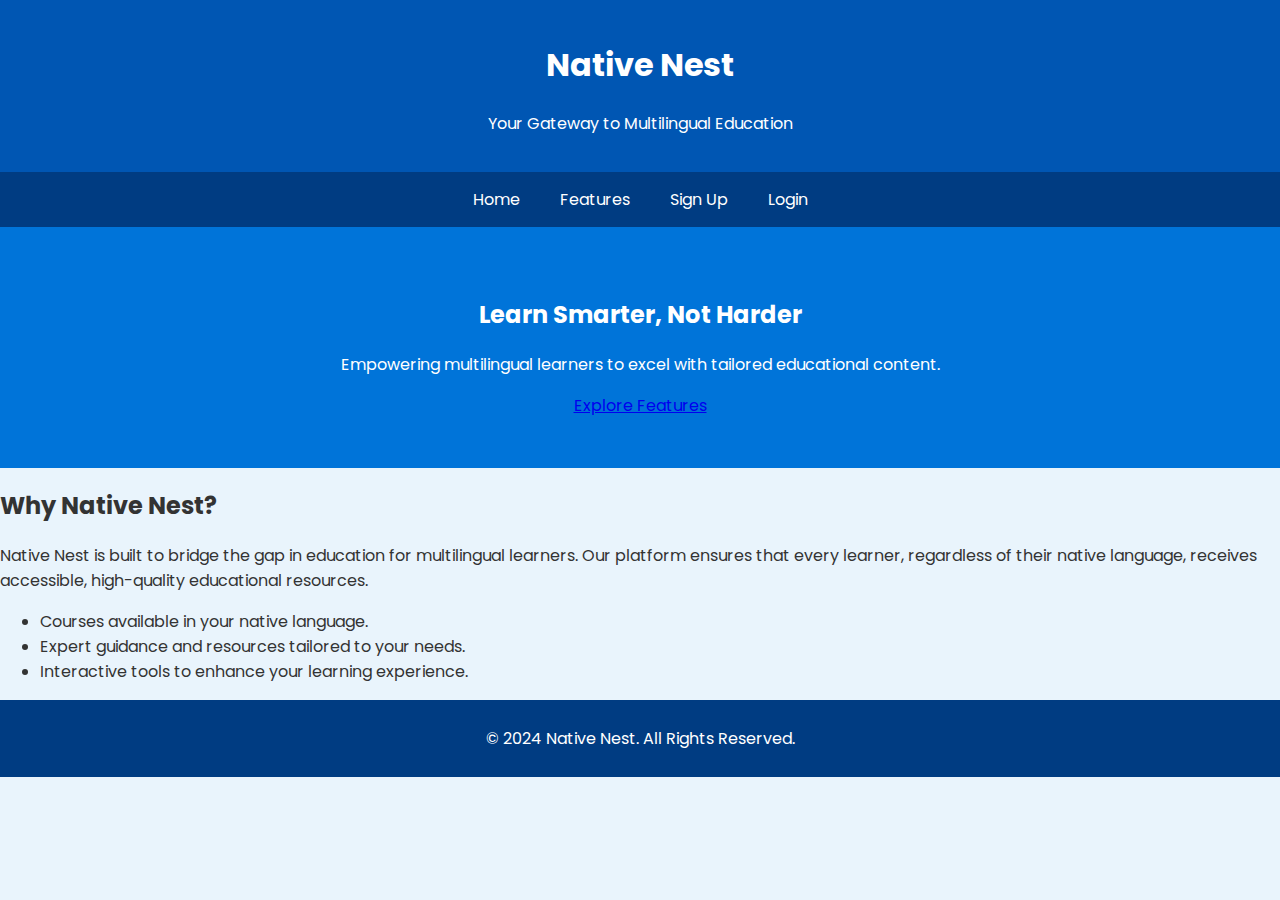
==== index.html @ c8abc237 "Update index.html" ====
<!DOCTYPE html>
<html lang="en">
<head>
  <meta charset="UTF-8">
  <meta name="viewport" content="width=device-width, initial-scale=1.0">
  <meta name="description" content="Native Nest - Your gateway to multilingual education.">
  <title>Native Nest</title>
  <link rel="stylesheet" href="styles.css">
  <link href="https://fonts.googleapis.com/css2?family=Poppins:wght@300;400;600&display=swap" rel="stylesheet">
</head>
<body>
  <header>
    <div class="container">
      <h1>Native Nest</h1>
      <p>Your Gateway to Multilingual Education</p>
    </div>
  </header>

  <nav>
    <a href="index.html">Home</a>
    <a href="features.html">Features</a>
    <a href="signup.html">Sign Up</a>
    <a href="login.html">Login</a>
  </nav>

  <main>
    <section class="hero">
      <div class="container">
        <h2>Learn Smarter, Not Harder</h2>
        <p>Empowering multilingual learners to excel with tailored educational content.</p>
        <a href="features.html" class="cta-button">Explore Features</a>
      </div>
    </section>

    <section class="about">
      <div class="container">
        <h2>Why Native Nest?</h2>
        <p>Native Nest is built to bridge the gap in education for multilingual learners. Our platform ensures that every learner, regardless of their native language, receives accessible, high-quality educational resources.</p>
        <ul>
          <li>Courses available in your native language.</li>
          <li>Expert guidance and resources tailored to your needs.</li>
          <li>Interactive tools to enhance your learning experience.</li>
        </ul>
      </div>
    </section>
  </main>

  <footer>
    <p>&copy; 2024 Native Nest. All Rights Reserved.</p>
  </footer>
</body>
</html>
---- styles.css ----
body {
  font-family: 'Poppins', sans-serif;
  margin: 0;
  background-color: #e9f4fc;
  color: #333;
}

header {
  background-color: #0056b3;
  color: white;
  padding: 20px;
  text-align: center;
}

nav {
  display: flex;
  justify-content: center;
  background-color: #003c82;
  padding: 10px;
}

nav a {
  color: white;
  text-decoration: none;
  margin: 0 10px;
  padding: 5px 10px;
  border-radius: 5px;
}

nav a:hover {
  background-color: #0056b3;
}

.hero {
  text-align: center;
  padding: 50px 20px;
  background-color: #0074d9;
  color: white;
}

footer {
  background-color: #003c82;
  color: white;
  text-align: center;
  padding: 10px;
}

button {
  background-color: #0074d9;
  color: white;
  border: none;
  padding: 10px 20px;
  border-radius: 5px;
  cursor: pointer;
}

button:hover {
  background-color: #0056b3;
}
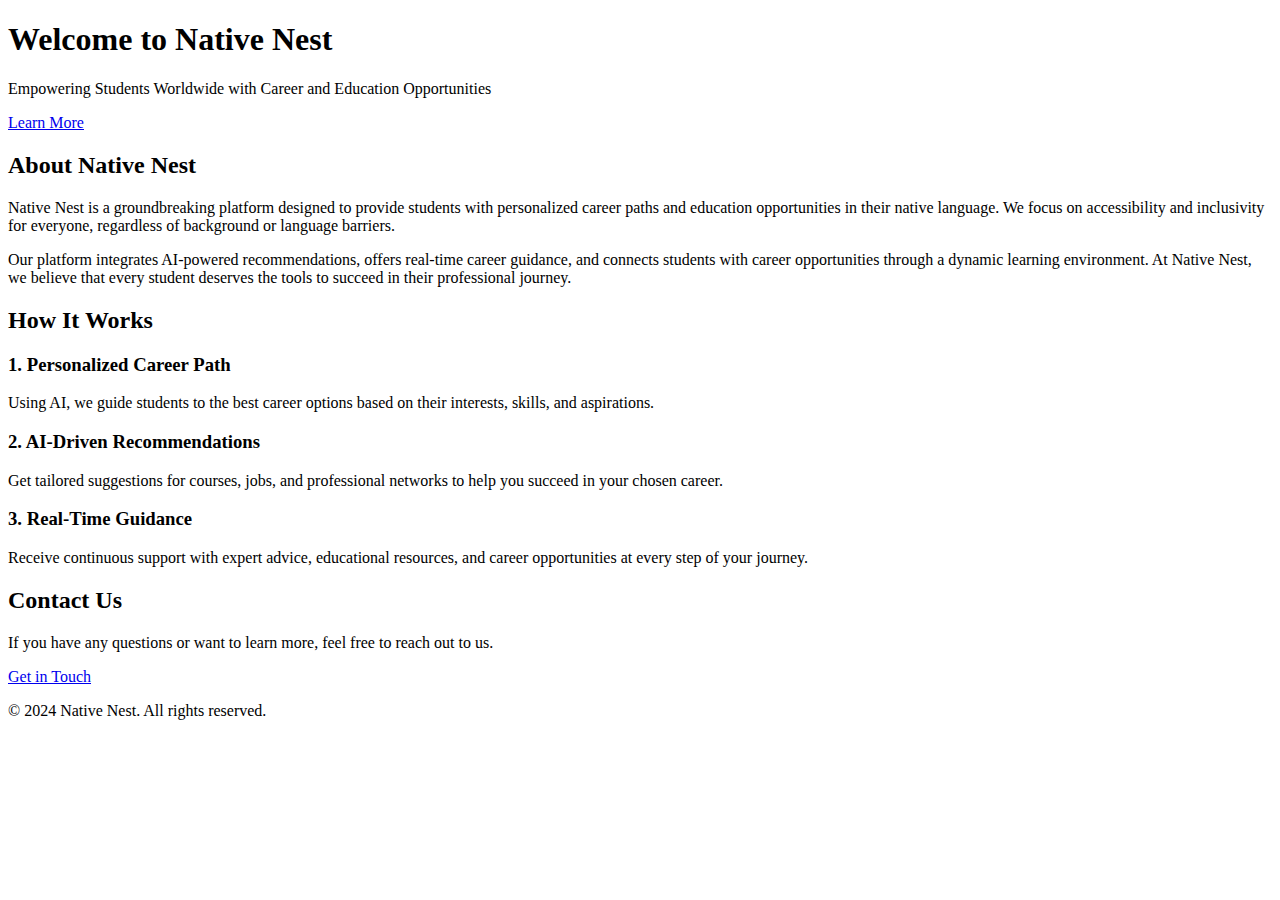
==== commit 1cd777c5: "Update index.html" ====
--- a/index.html
+++ b/index.html
@@ -1,53 +1,60 @@
 <!DOCTYPE html>
 <html lang="en">
 <head>
-  <meta charset="UTF-8">
-  <meta name="viewport" content="width=device-width, initial-scale=1.0">
-  <meta name="description" content="Native Nest - Your gateway to multilingual education.">
-  <title>Native Nest</title>
-  <link rel="stylesheet" href="styles.css">
-  <link href="https://fonts.googleapis.com/css2?family=Poppins:wght@300;400;600&display=swap" rel="stylesheet">
+    <meta charset="UTF-8">
+    <meta name="viewport" content="width=device-width, initial-scale=1.0">
+    <title>Native Nest - Empowering Students Worldwide</title>
+    <link href="https://fonts.googleapis.com/css2?family=Roboto:wght@400;600&display=swap" rel="stylesheet">
+    <link rel="stylesheet" href="style.css">
 </head>
 <body>
-  <header>
-    <div class="container">
-      <h1>Native Nest</h1>
-      <p>Your Gateway to Multilingual Education</p>
-    </div>
-  </header>
-
-  <nav>
-    <a href="index.html">Home</a>
-    <a href="features.html">Features</a>
-    <a href="signup.html">Sign Up</a>
-    <a href="login.html">Login</a>
-  </nav>
-
-  <main>
+    <!-- Hero Section -->
     <section class="hero">
-      <div class="container">
-        <h2>Learn Smarter, Not Harder</h2>
-        <p>Empowering multilingual learners to excel with tailored educational content.</p>
-        <a href="features.html" class="cta-button">Explore Features</a>
-      </div>
+        <div class="hero-content">
+            <h1>Welcome to Native Nest</h1>
+            <p>Empowering Students Worldwide with Career and Education Opportunities</p>
+            <a href="#about" class="btn">Learn More</a>
+        </div>
     </section>
 
-    <section class="about">
-      <div class="container">
-        <h2>Why Native Nest?</h2>
-        <p>Native Nest is built to bridge the gap in education for multilingual learners. Our platform ensures that every learner, regardless of their native language, receives accessible, high-quality educational resources.</p>
-        <ul>
-          <li>Courses available in your native language.</li>
-          <li>Expert guidance and resources tailored to your needs.</li>
-          <li>Interactive tools to enhance your learning experience.</li>
-        </ul>
-      </div>
+    <!-- About Section -->
+    <section class="about" id="about">
+        <h2>About Native Nest</h2>
+        <p>Native Nest is a groundbreaking platform designed to provide students with personalized career paths and education opportunities in their native language. We focus on accessibility and inclusivity for everyone, regardless of background or language barriers.</p>
+        <p>Our platform integrates AI-powered recommendations, offers real-time career guidance, and connects students with career opportunities through a dynamic learning environment. At Native Nest, we believe that every student deserves the tools to succeed in their professional journey.</p>
     </section>
-  </main>
 
-  <footer>
-    <p>&copy; 2024 Native Nest. All Rights Reserved.</p>
-  </footer>
+    <!-- How It Works Section -->
+    <section class="how-it-works" id="how-it-works">
+        <h2>How It Works</h2>
+        <div class="steps">
+            <div class="step">
+                <h3>1. Personalized Career Path</h3>
+                <p>Using AI, we guide students to the best career options based on their interests, skills, and aspirations.</p>
+            </div>
+            <div class="step">
+                <h3>2. AI-Driven Recommendations</h3>
+                <p>Get tailored suggestions for courses, jobs, and professional networks to help you succeed in your chosen career.</p>
+            </div>
+            <div class="step">
+                <h3>3. Real-Time Guidance</h3>
+                <p>Receive continuous support with expert advice, educational resources, and career opportunities at every step of your journey.</p>
+            </div>
+        </div>
+    </section>
+
+    <!-- Contact Section -->
+    <section class="contact" id="contact">
+        <h2>Contact Us</h2>
+        <p>If you have any questions or want to learn more, feel free to reach out to us.</p>
+        <a href="mailto:info@nativnest.com" class="btn">Get in Touch</a>
+    </section>
+
+    <!-- Footer -->
+    <footer>
+        <p>&copy; 2024 Native Nest. All rights reserved.</p>
+    </footer>
 </body>
 </html>
 
+
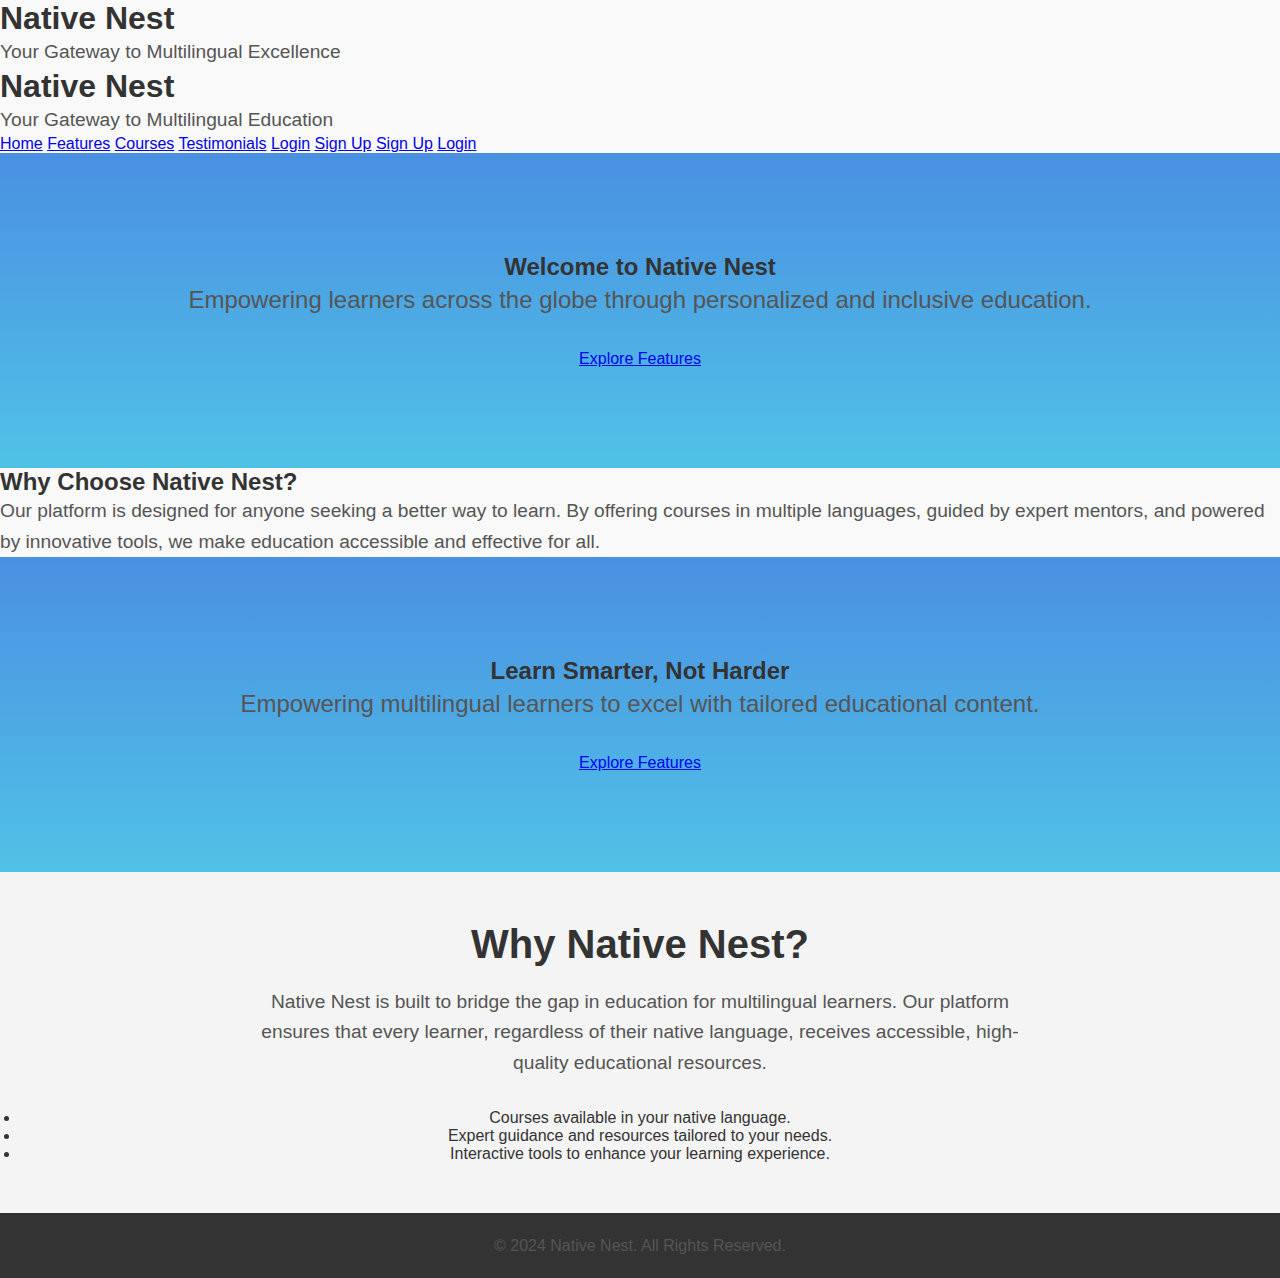
==== commit b9b43aa3: "Update index.html" ====
--- a/index.html
+++ b/index.html
@@ -1,60 +1,68 @@
-<!DOCTYPE html>
-<html lang="en">
 <head>
-    <meta charset="UTF-8">
-    <meta name="viewport" content="width=device-width, initial-scale=1.0">
-    <title>Native Nest - Empowering Students Worldwide</title>
-    <link href="https://fonts.googleapis.com/css2?family=Roboto:wght@400;600&display=swap" rel="stylesheet">
-    <link rel="stylesheet" href="style.css">
+<meta charset="UTF-8">
+<meta name="viewport" content="width=device-width, initial-scale=1.0">
+  <meta name="description" content="Native Nest - Redefining multilingual learning for global success.">
+  <title>Native Nest - Home</title>
+  <link href="https://fonts.googleapis.com/css2?family=Poppins:wght@300;400;600&display=swap" rel="stylesheet">
+  <meta name="description" content="Native Nest - Your gateway to multilingual education.">
+  <title>Native Nest</title>
+<link rel="stylesheet" href="styles.css">
+  <link href="https://fonts.googleapis.com/css2?family=Poppins:wght@300;400;600&display=swap" rel="stylesheet">
 </head>
 <body>
-    <!-- Hero Section -->
+<header>
+    <h1>Native Nest</h1>
+    <p>Your Gateway to Multilingual Excellence</p>
+    <div class="container">
+      <h1>Native Nest</h1>
+      <p>Your Gateway to Multilingual Education</p>
+    </div>
+</header>
+
+<nav>
+<a href="index.html">Home</a>
+<a href="features.html">Features</a>
+    <a href="courses.html">Courses</a>
+    <a href="testimonials.html">Testimonials</a>
+    <a href="login.html" class="login">Login</a>
+    <a href="signup.html" class="signup">Sign Up</a>
+    <a href="signup.html">Sign Up</a>
+    <a href="login.html">Login</a>
+</nav>
+  <section class="hero">
+    <h2>Welcome to Native Nest</h2>
+    <p>Empowering learners across the globe through personalized and inclusive education.</p>
+    <a href="features.html" class="cta">Explore Features</a>
+  </section>
+  <section class="intro">
+    <h2>Why Choose Native Nest?</h2>
+    <p>Our platform is designed for anyone seeking a better way to learn. By offering courses in multiple languages, guided by expert mentors, and powered by innovative tools, we make education accessible and effective for all.</p>
+  </section>
+
+  <main>
     <section class="hero">
-        <div class="hero-content">
-            <h1>Welcome to Native Nest</h1>
-            <p>Empowering Students Worldwide with Career and Education Opportunities</p>
-            <a href="#about" class="btn">Learn More</a>
-        </div>
+      <div class="container">
+        <h2>Learn Smarter, Not Harder</h2>
+        <p>Empowering multilingual learners to excel with tailored educational content.</p>
+        <a href="features.html" class="cta-button">Explore Features</a>
+      </div>
     </section>
 
-    <!-- About Section -->
-    <section class="about" id="about">
-        <h2>About Native Nest</h2>
-        <p>Native Nest is a groundbreaking platform designed to provide students with personalized career paths and education opportunities in their native language. We focus on accessibility and inclusivity for everyone, regardless of background or language barriers.</p>
-        <p>Our platform integrates AI-powered recommendations, offers real-time career guidance, and connects students with career opportunities through a dynamic learning environment. At Native Nest, we believe that every student deserves the tools to succeed in their professional journey.</p>
+    <section class="about">
+      <div class="container">
+        <h2>Why Native Nest?</h2>
+        <p>Native Nest is built to bridge the gap in education for multilingual learners. Our platform ensures that every learner, regardless of their native language, receives accessible, high-quality educational resources.</p>
+        <ul>
+          <li>Courses available in your native language.</li>
+          <li>Expert guidance and resources tailored to your needs.</li>
+          <li>Interactive tools to enhance your learning experience.</li>
+        </ul>
+      </div>
     </section>
+  </main>
 
-    <!-- How It Works Section -->
-    <section class="how-it-works" id="how-it-works">
-        <h2>How It Works</h2>
-        <div class="steps">
-            <div class="step">
-                <h3>1. Personalized Career Path</h3>
-                <p>Using AI, we guide students to the best career options based on their interests, skills, and aspirations.</p>
-            </div>
-            <div class="step">
-                <h3>2. AI-Driven Recommendations</h3>
-                <p>Get tailored suggestions for courses, jobs, and professional networks to help you succeed in your chosen career.</p>
-            </div>
-            <div class="step">
-                <h3>3. Real-Time Guidance</h3>
-                <p>Receive continuous support with expert advice, educational resources, and career opportunities at every step of your journey.</p>
-            </div>
-        </div>
-    </section>
-
-    <!-- Contact Section -->
-    <section class="contact" id="contact">
-        <h2>Contact Us</h2>
-        <p>If you have any questions or want to learn more, feel free to reach out to us.</p>
-        <a href="mailto:info@nativnest.com" class="btn">Get in Touch</a>
-    </section>
-
-    <!-- Footer -->
-    <footer>
-        <p>&copy; 2024 Native Nest. All rights reserved.</p>
-    </footer>
+<footer>
+<p>&copy; 2024 Native Nest. All Rights Reserved.</p>
+</footer>
 </body>
 </html>
-
-
--- a/styles.css
+++ b/styles.css
@@ -0,0 +1,163 @@
+/* General Styles */
+* {
+    margin: 0;
+    padding: 0;
+    box-sizing: border-box;
+}
+
+body {
+    font-family: 'Roboto', sans-serif;
+    color: #333;
+    background-color: #f9f9f9;
+}
+
+h1, h2, h3 {
+    font-weight: 600;
+    color: #333;
+}
+
+p {
+    font-size: 1.2rem;
+    line-height: 1.6;
+    color: #555;
+}
+
+/* Hero Section */
+.hero {
+    background: linear-gradient(to bottom, #4A90E2, #50C2E6);
+    color: white;
+    text-align: center;
+    padding: 100px 20px;
+}
+
+.hero h1 {
+    font-size: 3rem;
+    margin-bottom: 20px;
+}
+
+.hero p {
+    font-size: 1.5rem;
+    margin-bottom: 30px;
+}
+
+.hero .btn {
+    display: inline-block;
+    background-color: #FF5722;
+    color: white;
+    padding: 15px 30px;
+    text-decoration: none;
+    font-weight: bold;
+    border-radius: 5px;
+}
+
+.hero .btn:hover {
+    background-color: #FF3D00;
+}
+
+/* About Section */
+.about {
+    padding: 50px 20px;
+    background-color: #f4f4f4;
+    text-align: center;
+}
+
+.about h2 {
+    font-size: 2.5rem;
+    margin-bottom: 20px;
+}
+
+.about p {
+    max-width: 800px;
+    margin: 0 auto 30px;
+}
+
+/* How It Works Section */
+.how-it-works {
+    padding: 60px 20px;
+    background-color: #fff;
+    text-align: center;
+}
+
+.how-it-works h2 {
+    font-size: 2.5rem;
+    margin-bottom: 40px;
+}
+
+.steps {
+    display: flex;
+    justify-content: space-around;
+    gap: 30px;
+}
+
+.step {
+    background-color: #f0f0f0;
+    padding: 30px;
+    border-radius: 8px;
+    width: 30%;
+    text-align: center;
+}
+
+.step h3 {
+    font-size: 1.8rem;
+    margin-bottom: 20px;
+}
+
+.step p {
+    font-size: 1rem;
+}
+
+/* Contact Section */
+.contact {
+    padding: 50px 20px;
+    background-color: #4A90E2;
+    color: white;
+    text-align: center;
+}
+
+.contact h2 {
+    font-size: 2.5rem;
+    margin-bottom: 20px;
+}
+
+.contact p {
+    margin-bottom: 30px;
+}
+
+.contact .btn {
+    background-color: #FF5722;
+    color: white;
+    padding: 15px 30px;
+    font-size: 1.2rem;
+    text-decoration: none;
+    font-weight: bold;
+    border-radius: 5px;
+}
+
+.contact .btn:hover {
+    background-color: #FF3D00;
+}
+
+/* Footer */
+footer {
+    background-color: #333;
+    color: white;
+    text-align: center;
+    padding: 20px 0;
+}
+
+footer p {
+    font-size: 1rem;
+}
+
+/* Responsive Design */
+@media (max-width: 768px) {
+    .steps {
+        flex-direction: column;
+        align-items: center;
+    }
+
+    .step {
+        width: 80%;
+        margin-bottom: 30px;
+    }
+}
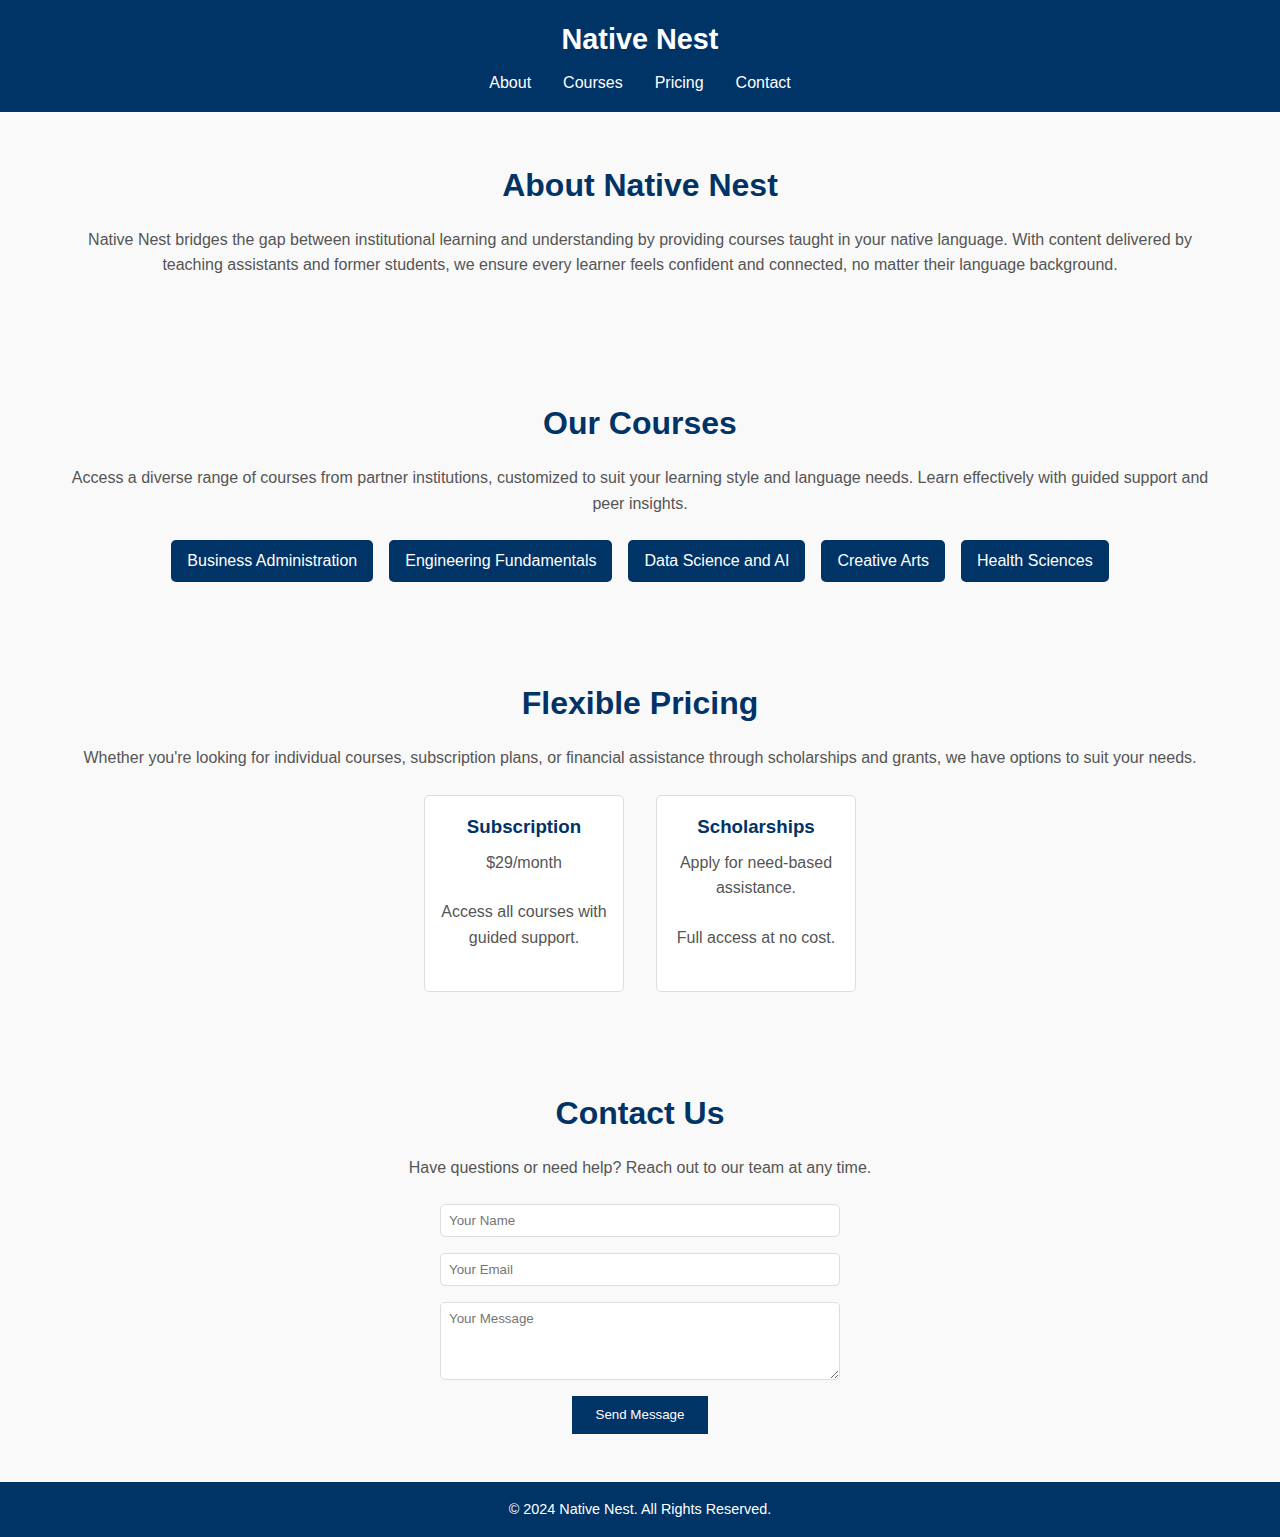
==== commit 8bf407aa: "Update index.html" ====
--- a/index.html
+++ b/index.html
@@ -1,68 +1,102 @@
+<!DOCTYPE html>
+<html lang="en">
 <head>
-<meta charset="UTF-8">
-<meta name="viewport" content="width=device-width, initial-scale=1.0">
-  <meta name="description" content="Native Nest - Redefining multilingual learning for global success.">
-  <title>Native Nest - Home</title>
-  <link href="https://fonts.googleapis.com/css2?family=Poppins:wght@300;400;600&display=swap" rel="stylesheet">
-  <meta name="description" content="Native Nest - Your gateway to multilingual education.">
-  <title>Native Nest</title>
-<link rel="stylesheet" href="styles.css">
-  <link href="https://fonts.googleapis.com/css2?family=Poppins:wght@300;400;600&display=swap" rel="stylesheet">
+    <meta charset="UTF-8">
+    <meta name="viewport" content="width=device-width, initial-scale=1.0">
+    <title>Native Nest - Learn in Your Language</title>
+    <link rel="stylesheet" href="styles.css">
 </head>
 <body>
-<header>
-    <h1>Native Nest</h1>
-    <p>Your Gateway to Multilingual Excellence</p>
-    <div class="container">
-      <h1>Native Nest</h1>
-      <p>Your Gateway to Multilingual Education</p>
-    </div>
-</header>
+    <!-- Header Section -->
+    <header class="header">
+        <div class="container">
+            <h1 class="logo">Native Nest</h1>
+            <nav>
+                <ul class="nav-links">
+                    <li><a href="#about">About</a></li>
+                    <li><a href="#courses">Courses</a></li>
+                    <li><a href="#pricing">Pricing</a></li>
+                    <li><a href="#contact">Contact</a></li>
+                </ul>
+            </nav>
+        </div>
+    </header>
 
-<nav>
-<a href="index.html">Home</a>
-<a href="features.html">Features</a>
-    <a href="courses.html">Courses</a>
-    <a href="testimonials.html">Testimonials</a>
-    <a href="login.html" class="login">Login</a>
-    <a href="signup.html" class="signup">Sign Up</a>
-    <a href="signup.html">Sign Up</a>
-    <a href="login.html">Login</a>
-</nav>
-  <section class="hero">
-    <h2>Welcome to Native Nest</h2>
-    <p>Empowering learners across the globe through personalized and inclusive education.</p>
-    <a href="features.html" class="cta">Explore Features</a>
-  </section>
-  <section class="intro">
-    <h2>Why Choose Native Nest?</h2>
-    <p>Our platform is designed for anyone seeking a better way to learn. By offering courses in multiple languages, guided by expert mentors, and powered by innovative tools, we make education accessible and effective for all.</p>
-  </section>
-
-  <main>
-    <section class="hero">
-      <div class="container">
-        <h2>Learn Smarter, Not Harder</h2>
-        <p>Empowering multilingual learners to excel with tailored educational content.</p>
-        <a href="features.html" class="cta-button">Explore Features</a>
-      </div>
+    <!-- About Section -->
+    <section id="about" class="section about">
+        <div class="container">
+            <h2>About Native Nest</h2>
+            <p>
+                Native Nest bridges the gap between institutional learning and understanding by providing courses 
+                taught in your native language. With content delivered by teaching assistants and former students, 
+                we ensure every learner feels confident and connected, no matter their language background.
+            </p>
+        </div>
     </section>
 
-    <section class="about">
-      <div class="container">
-        <h2>Why Native Nest?</h2>
-        <p>Native Nest is built to bridge the gap in education for multilingual learners. Our platform ensures that every learner, regardless of their native language, receives accessible, high-quality educational resources.</p>
-        <ul>
-          <li>Courses available in your native language.</li>
-          <li>Expert guidance and resources tailored to your needs.</li>
-          <li>Interactive tools to enhance your learning experience.</li>
-        </ul>
-      </div>
+    <!-- Courses Section -->
+    <section id="courses" class="section courses">
+        <div class="container">
+            <h2>Our Courses</h2>
+            <p>
+                Access a diverse range of courses from partner institutions, customized to suit your learning style 
+                and language needs. Learn effectively with guided support and peer insights.
+            </p>
+            <ul class="course-list">
+                <li>Business Administration</li>
+                <li>Engineering Fundamentals</li>
+                <li>Data Science and AI</li>
+                <li>Creative Arts</li>
+                <li>Health Sciences</li>
+            </ul>
+        </div>
     </section>
-  </main>
 
-<footer>
-<p>&copy; 2024 Native Nest. All Rights Reserved.</p>
-</footer>
+    <!-- Pricing Section -->
+    <section id="pricing" class="section pricing">
+        <div class="container">
+            <h2>Flexible Pricing</h2>
+            <p>
+                Whether you're looking for individual courses, subscription plans, or financial assistance through 
+                scholarships and grants, we have options to suit your needs.
+            </p>
+            <div class="pricing-options">
+                <div class="pricing-card">
+                    <h3>Subscription</h3>
+                    <p>$29/month</p>
+                    <p>Access all courses with guided support.</p>
+                </div>
+                <div class="pricing-card">
+                    <h3>Scholarships</h3>
+                    <p>Apply for need-based assistance.</p>
+                    <p>Full access at no cost.</p>
+                </div>
+            </div>
+        </div>
+    </section>
+
+    <!-- Contact Section -->
+    <section id="contact" class="section contact">
+        <div class="container">
+            <h2>Contact Us</h2>
+            <p>
+                Have questions or need help? Reach out to our team at any time.
+            </p>
+            <form action="#" method="POST" class="contact-form">
+                <input type="text" name="name" placeholder="Your Name" required>
+                <input type="email" name="email" placeholder="Your Email" required>
+                <textarea name="message" placeholder="Your Message" rows="4" required></textarea>
+                <button type="submit">Send Message</button>
+            </form>
+        </div>
+    </section>
+
+    <!-- Footer -->
+    <footer class="footer">
+        <div class="container">
+            <p>&copy; 2024 Native Nest. All Rights Reserved.</p>
+        </div>
+    </footer>
 </body>
 </html>
+
--- a/styles.css
+++ b/styles.css
@@ -1,163 +1,146 @@
-/* General Styles */
+/* General Reset */
 * {
     margin: 0;
     padding: 0;
     box-sizing: border-box;
+    font-family: 'Arial', sans-serif;
 }
 
+/* Global Styles */
 body {
-    font-family: 'Roboto', sans-serif;
+    line-height: 1.6;
     color: #333;
     background-color: #f9f9f9;
 }
 
-h1, h2, h3 {
-    font-weight: 600;
-    color: #333;
+.container {
+    width: 90%;
+    max-width: 1200px;
+    margin: 0 auto;
 }
 
-p {
-    font-size: 1.2rem;
-    line-height: 1.6;
+/* Header Section */
+.header {
+    background-color: #003366;
+    color: #fff;
+    padding: 1rem 0;
+}
+
+.logo {
+    font-size: 1.8rem;
+    font-weight: bold;
+    text-align: center;
+}
+
+.nav-links {
+    list-style: none;
+    display: flex;
+    justify-content: center;
+    gap: 2rem;
+    margin-top: 0.5rem;
+}
+
+.nav-links a {
+    text-decoration: none;
+    color: #fff;
+    font-size: 1rem;
+    transition: color 0.3s ease;
+}
+
+.nav-links a:hover {
+    color: #00bcd4;
+}
+
+/* Section Styling */
+.section {
+    padding: 3rem 0;
+}
+
+.section h2 {
+    font-size: 2rem;
+    text-align: center;
+    margin-bottom: 1rem;
+    color: #003366;
+}
+
+.section p {
+    text-align: center;
+    margin-bottom: 1.5rem;
     color: #555;
 }
 
-/* Hero Section */
-.hero {
-    background: linear-gradient(to bottom, #4A90E2, #50C2E6);
-    color: white;
-    text-align: center;
-    padding: 100px 20px;
+/* Course List */
+.course-list {
+    list-style: none;
+    display: flex;
+    flex-wrap: wrap;
+    justify-content: center;
+    gap: 1rem;
 }
 
-.hero h1 {
-    font-size: 3rem;
-    margin-bottom: 20px;
-}
-
-.hero p {
-    font-size: 1.5rem;
-    margin-bottom: 30px;
-}
-
-.hero .btn {
-    display: inline-block;
-    background-color: #FF5722;
-    color: white;
-    padding: 15px 30px;
-    text-decoration: none;
-    font-weight: bold;
+.course-list li {
+    background: #003366;
+    color: #fff;
+    padding: 0.5rem 1rem;
     border-radius: 5px;
 }
 
-.hero .btn:hover {
-    background-color: #FF3D00;
+/* Pricing Cards */
+.pricing-options {
+    display: flex;
+    justify-content: center;
+    gap: 2rem;
 }
 
-/* About Section */
-.about {
-    padding: 50px 20px;
-    background-color: #f4f4f4;
+.pricing-card {
+    background: #fff;
+    border: 1px solid #ddd;
+    padding: 1rem;
+    border-radius: 5px;
     text-align: center;
+    width: 200px;
 }
 
-.about h2 {
-    font-size: 2.5rem;
-    margin-bottom: 20px;
+.pricing-card h3 {
+    color: #003366;
+    margin-bottom: 0.5rem;
 }
 
-.about p {
-    max-width: 800px;
-    margin: 0 auto 30px;
+/* Contact Form */
+.contact-form {
+    display: flex;
+    flex-direction: column;
+    align-items: center;
+    gap: 1rem;
 }
 
-/* How It Works Section */
-.how-it-works {
-    padding: 60px 20px;
-    background-color: #fff;
-    text-align: center;
-}
-
-.how-it-works h2 {
-    font-size: 2.5rem;
-    margin-bottom: 40px;
-}
-
-.steps {
-    display: flex;
-    justify-content: space-around;
-    gap: 30px;
-}
-
-.step {
-    background-color: #f0f0f0;
-    padding: 30px;
-    border-radius: 8px;
-    width: 30%;
-    text-align: center;
-}
-
-.step h3 {
-    font-size: 1.8rem;
-    margin-bottom: 20px;
-}
-
-.step p {
-    font-size: 1rem;
-}
-
-/* Contact Section */
-.contact {
-    padding: 50px 20px;
-    background-color: #4A90E2;
-    color: white;
-    text-align: center;
-}
-
-.contact h2 {
-    font-size: 2.5rem;
-    margin-bottom: 20px;
-}
-
-.contact p {
-    margin-bottom: 30px;
-}
-
-.contact .btn {
-    background-color: #FF5722;
-    color: white;
-    padding: 15px 30px;
-    font-size: 1.2rem;
-    text-decoration: none;
-    font-weight: bold;
+.contact-form input,
+.contact-form textarea {
+    width: 100%;
+    max-width: 400px;
+    padding: 0.5rem;
+    border: 1px solid #ddd;
     border-radius: 5px;
 }
 
-.contact .btn:hover {
-    background-color: #FF3D00;
+.contact-form button {
+    background: #003366;
+    color: #fff;
+    border: none;
+    padding: 0.7rem 1.5rem;
+    cursor: pointer;
+    transition: background 0.3s ease;
+}
+
+.contact-form button:hover {
+    background: #0055a5;
 }
 
 /* Footer */
-footer {
-    background-color: #333;
-    color: white;
+.footer {
     text-align: center;
-    padding: 20px 0;
+    padding: 1rem 0;
+    background: #003366;
+    color: #fff;
+    font-size: 0.9rem;
 }
-
-footer p {
-    font-size: 1rem;
-}
-
-/* Responsive Design */
-@media (max-width: 768px) {
-    .steps {
-        flex-direction: column;
-        align-items: center;
-    }
-
-    .step {
-        width: 80%;
-        margin-bottom: 30px;
-    }
-}
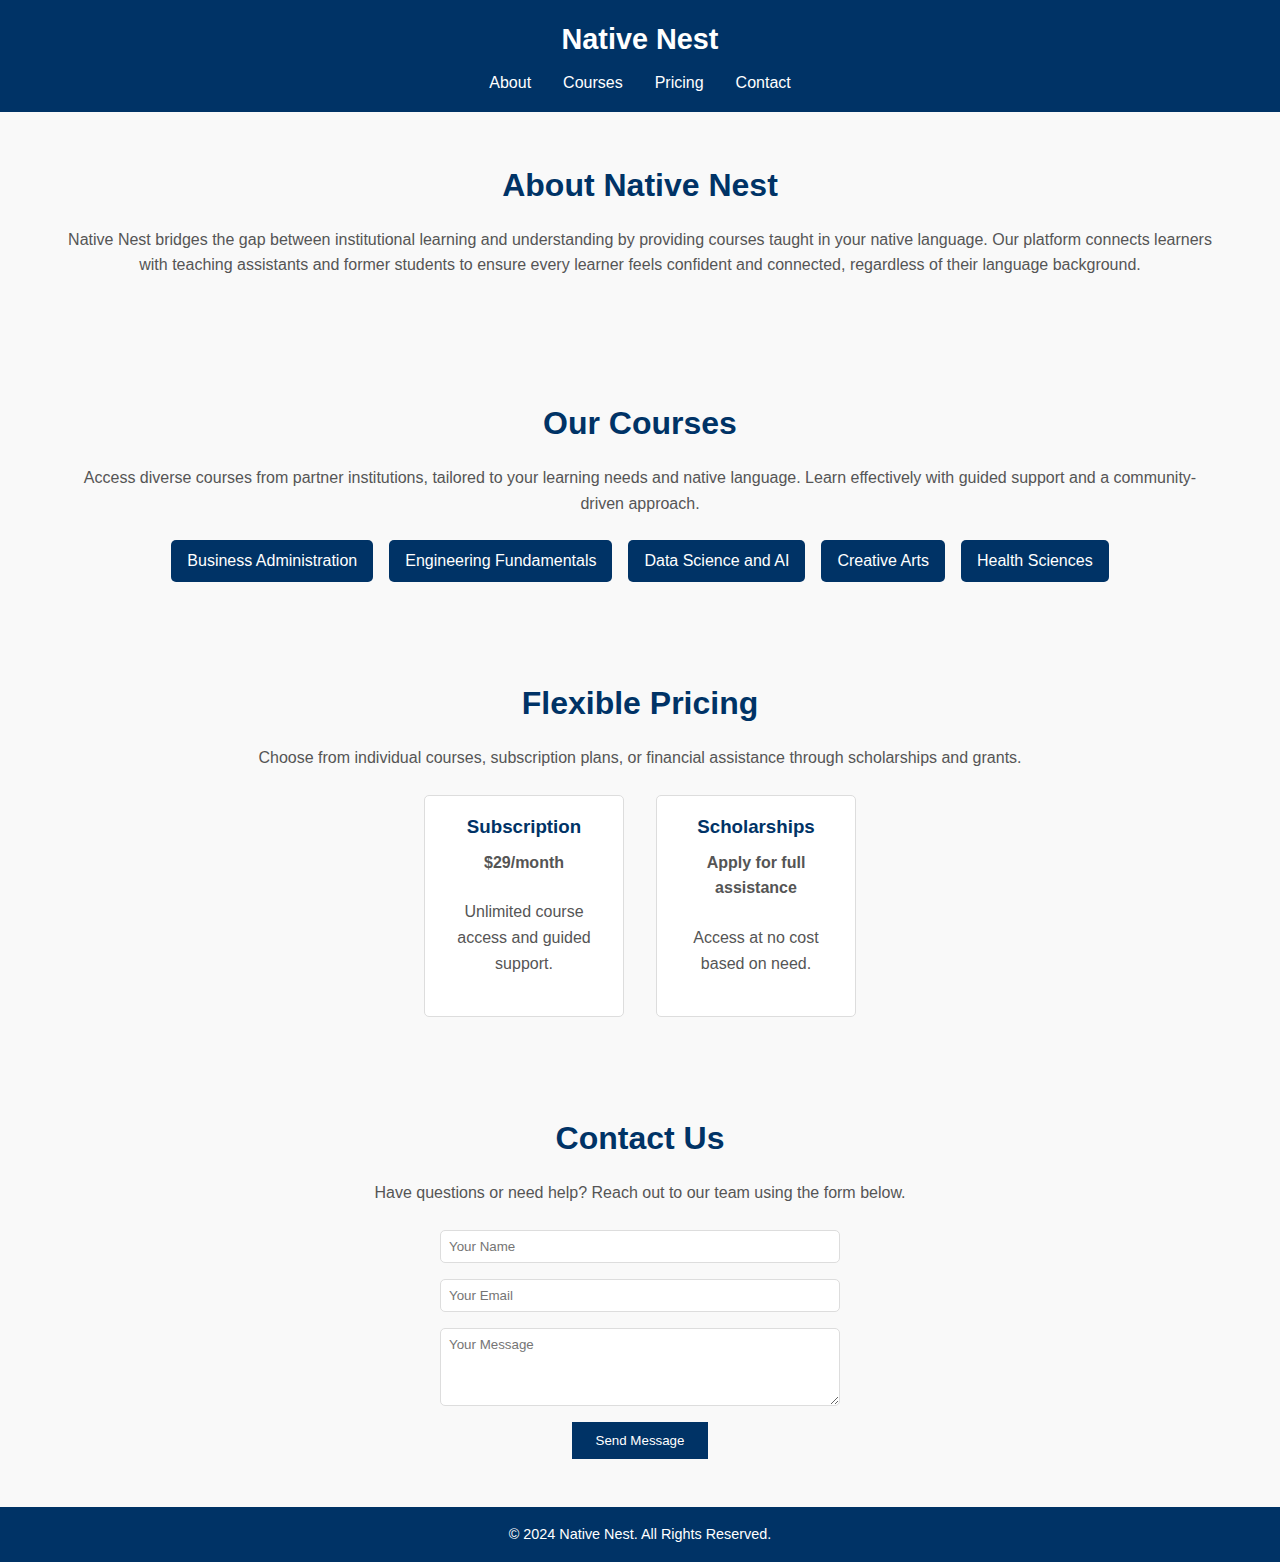
==== commit d788b2af: "Update index.html" ====
--- a/index.html
+++ b/index.html
@@ -28,8 +28,8 @@
             <h2>About Native Nest</h2>
             <p>
                 Native Nest bridges the gap between institutional learning and understanding by providing courses 
-                taught in your native language. With content delivered by teaching assistants and former students, 
-                we ensure every learner feels confident and connected, no matter their language background.
+                taught in your native language. Our platform connects learners with teaching assistants and former 
+                students to ensure every learner feels confident and connected, regardless of their language background.
             </p>
         </div>
     </section>
@@ -39,8 +39,8 @@
         <div class="container">
             <h2>Our Courses</h2>
             <p>
-                Access a diverse range of courses from partner institutions, customized to suit your learning style 
-                and language needs. Learn effectively with guided support and peer insights.
+                Access diverse courses from partner institutions, tailored to your learning needs and native language. 
+                Learn effectively with guided support and a community-driven approach.
             </p>
             <ul class="course-list">
                 <li>Business Administration</li>
@@ -57,19 +57,18 @@
         <div class="container">
             <h2>Flexible Pricing</h2>
             <p>
-                Whether you're looking for individual courses, subscription plans, or financial assistance through 
-                scholarships and grants, we have options to suit your needs.
+                Choose from individual courses, subscription plans, or financial assistance through scholarships and grants.
             </p>
             <div class="pricing-options">
                 <div class="pricing-card">
                     <h3>Subscription</h3>
-                    <p>$29/month</p>
-                    <p>Access all courses with guided support.</p>
+                    <p><strong>$29/month</strong></p>
+                    <p>Unlimited course access and guided support.</p>
                 </div>
                 <div class="pricing-card">
                     <h3>Scholarships</h3>
-                    <p>Apply for need-based assistance.</p>
-                    <p>Full access at no cost.</p>
+                    <p><strong>Apply for full assistance</strong></p>
+                    <p>Access at no cost based on need.</p>
                 </div>
             </div>
         </div>
@@ -80,9 +79,9 @@
         <div class="container">
             <h2>Contact Us</h2>
             <p>
-                Have questions or need help? Reach out to our team at any time.
+                Have questions or need help? Reach out to our team using the form below.
             </p>
-            <form action="#" method="POST" class="contact-form">
+            <form action="https://example.com/submit" method="POST" class="contact-form">
                 <input type="text" name="name" placeholder="Your Name" required>
                 <input type="email" name="email" placeholder="Your Email" required>
                 <textarea name="message" placeholder="Your Message" rows="4" required></textarea>
@@ -100,3 +99,4 @@
 </body>
 </html>
 
+
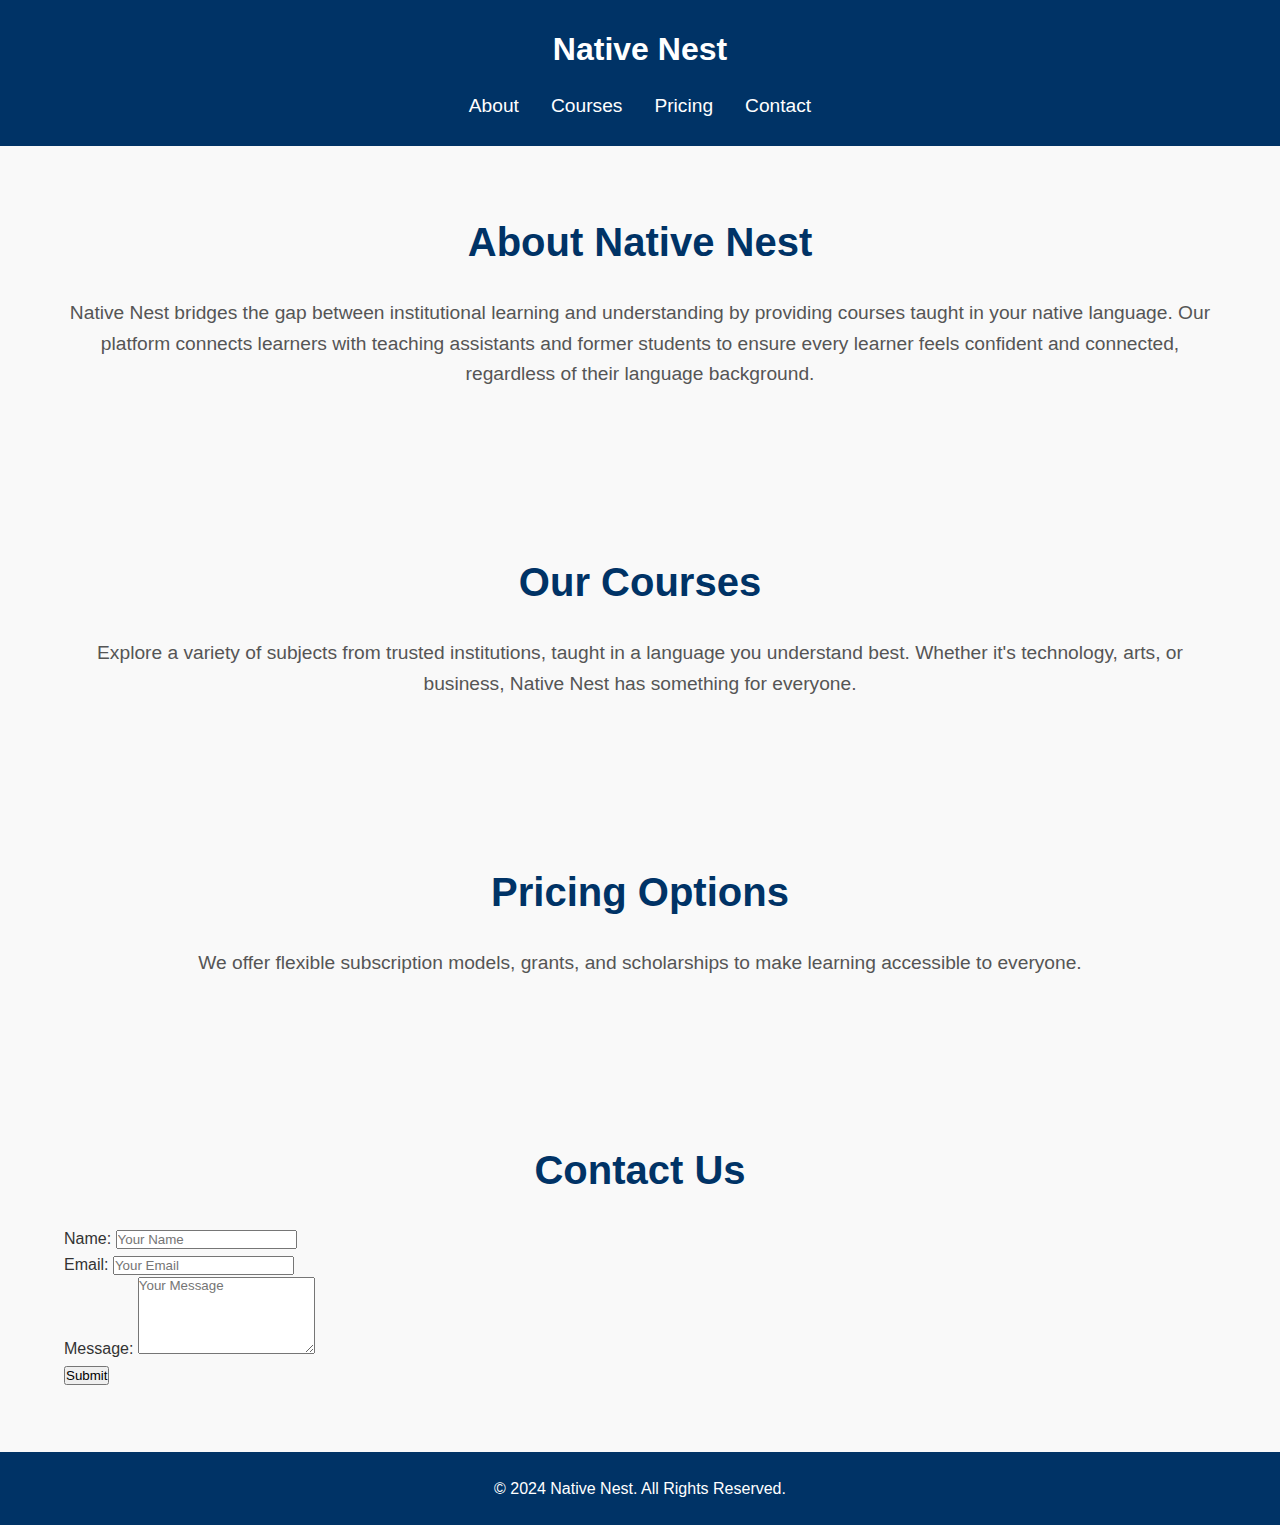
==== commit b7543370: "Update index.html" ====
--- a/index.html
+++ b/index.html
@@ -39,38 +39,19 @@
         <div class="container">
             <h2>Our Courses</h2>
             <p>
-                Access diverse courses from partner institutions, tailored to your learning needs and native language. 
-                Learn effectively with guided support and a community-driven approach.
+                Explore a variety of subjects from trusted institutions, taught in a language you understand best. 
+                Whether it's technology, arts, or business, Native Nest has something for everyone.
             </p>
-            <ul class="course-list">
-                <li>Business Administration</li>
-                <li>Engineering Fundamentals</li>
-                <li>Data Science and AI</li>
-                <li>Creative Arts</li>
-                <li>Health Sciences</li>
-            </ul>
         </div>
     </section>
 
     <!-- Pricing Section -->
     <section id="pricing" class="section pricing">
         <div class="container">
-            <h2>Flexible Pricing</h2>
+            <h2>Pricing Options</h2>
             <p>
-                Choose from individual courses, subscription plans, or financial assistance through scholarships and grants.
+                We offer flexible subscription models, grants, and scholarships to make learning accessible to everyone.
             </p>
-            <div class="pricing-options">
-                <div class="pricing-card">
-                    <h3>Subscription</h3>
-                    <p><strong>$29/month</strong></p>
-                    <p>Unlimited course access and guided support.</p>
-                </div>
-                <div class="pricing-card">
-                    <h3>Scholarships</h3>
-                    <p><strong>Apply for full assistance</strong></p>
-                    <p>Access at no cost based on need.</p>
-                </div>
-            </div>
         </div>
     </section>
 
@@ -78,25 +59,37 @@
     <section id="contact" class="section contact">
         <div class="container">
             <h2>Contact Us</h2>
-            <p>
-                Have questions or need help? Reach out to our team using the form below.
-            </p>
-            <form action="https://example.com/submit" method="POST" class="contact-form">
-                <input type="text" name="name" placeholder="Your Name" required>
-                <input type="email" name="email" placeholder="Your Email" required>
-                <textarea name="message" placeholder="Your Message" rows="4" required></textarea>
-                <button type="submit">Send Message</button>
+            <form id="contactForm" onsubmit="handleFormSubmission(event)">
+                <div class="form-group">
+                    <label for="name">Name:</label>
+                    <input type="text" id="name" name="name" placeholder="Your Name" required>
+                </div>
+                <div class="form-group">
+                    <label for="email">Email:</label>
+                    <input type="email" id="email" name="email" placeholder="Your Email" required>
+                </div>
+                <div class="form-group">
+                    <label for="message">Message:</label>
+                    <textarea id="message" name="message" placeholder="Your Message" rows="5" required></textarea>
+                </div>
+                <button type="submit">Submit</button>
             </form>
         </div>
     </section>
 
-    <!-- Footer -->
+    <!-- Footer Section -->
     <footer class="footer">
         <div class="container">
-            <p>&copy; 2024 Native Nest. All Rights Reserved.</p>
+            <p>© 2024 Native Nest. All Rights Reserved.</p>
         </div>
     </footer>
+
+    <script>
+        function handleFormSubmission(event) {
+            event.preventDefault(); // Prevent default form submission
+            alert("Thank you for reaching out! We will get back to you shortly.");
+            document.getElementById('contactForm').reset(); // Clear the form fields
+        }
+    </script>
 </body>
 </html>
-
-
--- a/styles.css
+++ b/styles.css
@@ -23,13 +23,13 @@
 .header {
     background-color: #003366;
     color: #fff;
-    padding: 1rem 0;
+    padding: 1.5rem 0;
+    text-align: center;
 }
 
 .logo {
-    font-size: 1.8rem;
+    font-size: 2rem;
     font-weight: bold;
-    text-align: center;
 }
 
 .nav-links {
@@ -37,13 +37,13 @@
     display: flex;
     justify-content: center;
     gap: 2rem;
-    margin-top: 0.5rem;
+    margin-top: 1rem;
 }
 
 .nav-links a {
     text-decoration: none;
     color: #fff;
-    font-size: 1rem;
+    font-size: 1.2rem;
     transition: color 0.3s ease;
 }
 
@@ -53,19 +53,20 @@
 
 /* Section Styling */
 .section {
-    padding: 3rem 0;
+    padding: 4rem 0;
 }
 
 .section h2 {
-    font-size: 2rem;
+    font-size: 2.5rem;
     text-align: center;
-    margin-bottom: 1rem;
+    margin-bottom: 1.5rem;
     color: #003366;
 }
 
 .section p {
     text-align: center;
-    margin-bottom: 1.5rem;
+    font-size: 1.2rem;
+    margin-bottom: 2rem;
     color: #555;
 }
 
@@ -75,14 +76,15 @@
     display: flex;
     flex-wrap: wrap;
     justify-content: center;
-    gap: 1rem;
+    gap: 1.5rem;
 }
 
 .course-list li {
     background: #003366;
     color: #fff;
-    padding: 0.5rem 1rem;
+    padding: 0.7rem 1.2rem;
     border-radius: 5px;
+    font-size: 1.2rem;
 }
 
 /* Pricing Cards */
@@ -95,15 +97,17 @@
 .pricing-card {
     background: #fff;
     border: 1px solid #ddd;
-    padding: 1rem;
+    padding: 1.5rem;
     border-radius: 5px;
     text-align: center;
-    width: 200px;
+    width: 250px;
+    box-shadow: 0 2px 5px rgba(0, 0, 0, 0.1);
 }
 
 .pricing-card h3 {
     color: #003366;
-    margin-bottom: 0.5rem;
+    margin-bottom: 0.7rem;
+    font-size: 1.5rem;
 }
 
 /* Contact Form */
@@ -117,18 +121,21 @@
 .contact-form input,
 .contact-form textarea {
     width: 100%;
-    max-width: 400px;
-    padding: 0.5rem;
+    max-width: 500px;
+    padding: 0.7rem;
     border: 1px solid #ddd;
     border-radius: 5px;
+    font-size: 1rem;
 }
 
 .contact-form button {
     background: #003366;
     color: #fff;
     border: none;
-    padding: 0.7rem 1.5rem;
+    padding: 0.9rem 2rem;
+    font-size: 1.1rem;
     cursor: pointer;
+    border-radius: 5px;
     transition: background 0.3s ease;
 }
 
@@ -139,8 +146,8 @@
 /* Footer */
 .footer {
     text-align: center;
-    padding: 1rem 0;
+    padding: 1.5rem 0;
     background: #003366;
     color: #fff;
-    font-size: 0.9rem;
+    font-size: 1rem;
 }
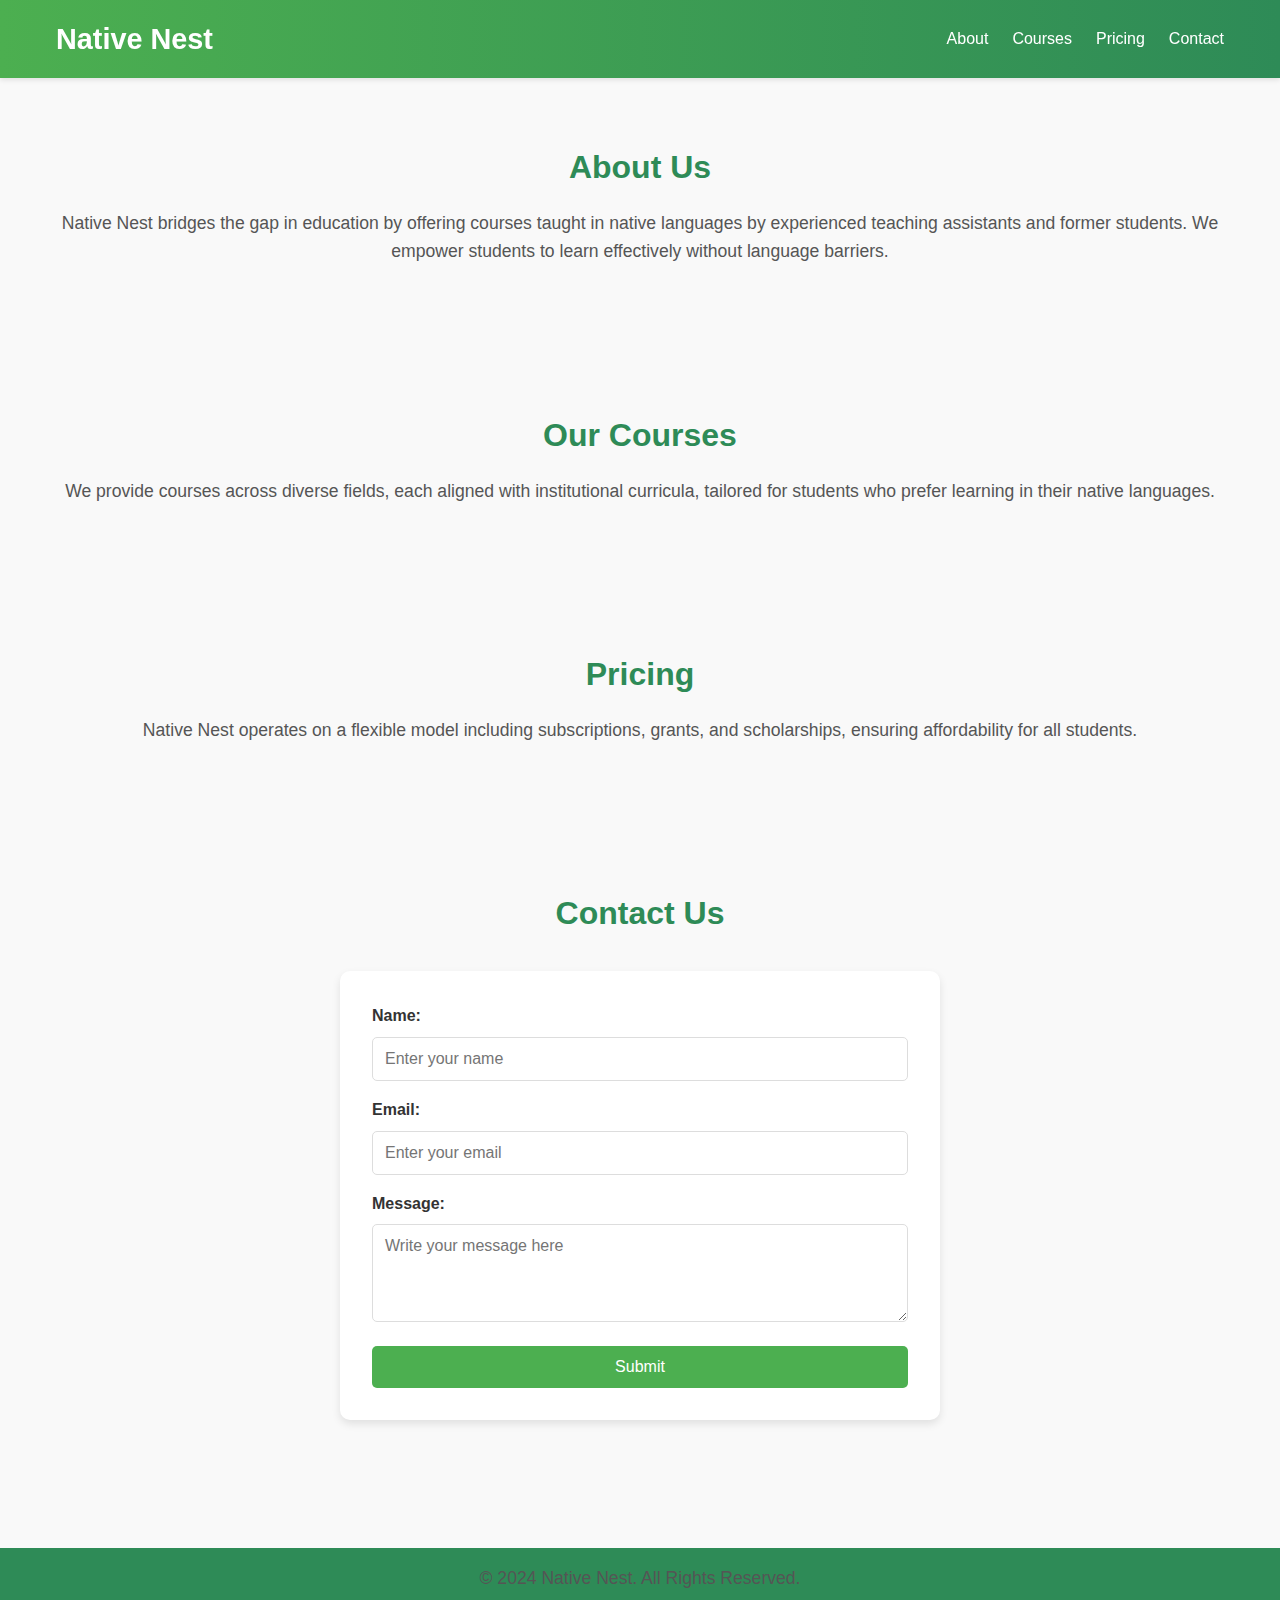
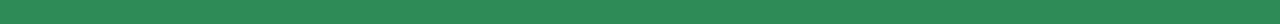
==== commit f72fbe34: "Update index.html" ====
--- a/index.html
+++ b/index.html
@@ -3,14 +3,14 @@
 <head>
     <meta charset="UTF-8">
     <meta name="viewport" content="width=device-width, initial-scale=1.0">
-    <title>Native Nest - Learn in Your Language</title>
+    <title>Native Nest</title>
     <link rel="stylesheet" href="styles.css">
 </head>
 <body>
-    <!-- Header Section -->
+    <!-- Header -->
     <header class="header">
         <div class="container">
-            <h1 class="logo">Native Nest</h1>
+            <div class="logo">Native Nest</div>
             <nav>
                 <ul class="nav-links">
                     <li><a href="#about">About</a></li>
@@ -23,34 +23,35 @@
     </header>
 
     <!-- About Section -->
-    <section id="about" class="section about">
+    <section id="about" class="section">
         <div class="container">
-            <h2>About Native Nest</h2>
+            <h2>About Us</h2>
             <p>
-                Native Nest bridges the gap between institutional learning and understanding by providing courses 
-                taught in your native language. Our platform connects learners with teaching assistants and former 
-                students to ensure every learner feels confident and connected, regardless of their language background.
+                Native Nest bridges the gap in education by offering courses taught in native languages 
+                by experienced teaching assistants and former students. We empower students to learn 
+                effectively without language barriers.
             </p>
         </div>
     </section>
 
     <!-- Courses Section -->
-    <section id="courses" class="section courses">
+    <section id="courses" class="section">
         <div class="container">
             <h2>Our Courses</h2>
             <p>
-                Explore a variety of subjects from trusted institutions, taught in a language you understand best. 
-                Whether it's technology, arts, or business, Native Nest has something for everyone.
+                We provide courses across diverse fields, each aligned with institutional curricula, 
+                tailored for students who prefer learning in their native languages.
             </p>
         </div>
     </section>
 
     <!-- Pricing Section -->
-    <section id="pricing" class="section pricing">
+    <section id="pricing" class="section">
         <div class="container">
-            <h2>Pricing Options</h2>
+            <h2>Pricing</h2>
             <p>
-                We offer flexible subscription models, grants, and scholarships to make learning accessible to everyone.
+                Native Nest operates on a flexible model including subscriptions, grants, and scholarships, 
+                ensuring affordability for all students.
             </p>
         </div>
     </section>
@@ -59,37 +60,27 @@
     <section id="contact" class="section contact">
         <div class="container">
             <h2>Contact Us</h2>
-            <form id="contactForm" onsubmit="handleFormSubmission(event)">
+            <form>
                 <div class="form-group">
                     <label for="name">Name:</label>
-                    <input type="text" id="name" name="name" placeholder="Your Name" required>
+                    <input type="text" id="name" name="name" placeholder="Enter your name" required>
                 </div>
                 <div class="form-group">
                     <label for="email">Email:</label>
-                    <input type="email" id="email" name="email" placeholder="Your Email" required>
+                    <input type="email" id="email" name="email" placeholder="Enter your email" required>
                 </div>
                 <div class="form-group">
                     <label for="message">Message:</label>
-                    <textarea id="message" name="message" placeholder="Your Message" rows="5" required></textarea>
+                    <textarea id="message" name="message" rows="4" placeholder="Write your message here" required></textarea>
                 </div>
                 <button type="submit">Submit</button>
             </form>
         </div>
     </section>
 
-    <!-- Footer Section -->
+    <!-- Footer -->
     <footer class="footer">
-        <div class="container">
-            <p>© 2024 Native Nest. All Rights Reserved.</p>
-        </div>
+        <p>&copy; 2024 Native Nest. All Rights Reserved.</p>
     </footer>
-
-    <script>
-        function handleFormSubmission(event) {
-            event.preventDefault(); // Prevent default form submission
-            alert("Thank you for reaching out! We will get back to you shortly.");
-            document.getElementById('contactForm').reset(); // Clear the form fields
-        }
-    </script>
 </body>
 </html>
--- a/styles.css
+++ b/styles.css
@@ -6,148 +6,149 @@
     font-family: 'Arial', sans-serif;
 }
 
-/* Global Styles */
 body {
+    color: #333;
     line-height: 1.6;
-    color: #333;
+    font-size: 16px;
     background-color: #f9f9f9;
 }
 
-.container {
-    width: 90%;
-    max-width: 1200px;
-    margin: 0 auto;
+/* Header Styles */
+.header {
+    background: linear-gradient(to right, #4CAF50, #2E8B57);
+    color: #fff;
+    padding: 1rem 0;
+    box-shadow: 0px 2px 5px rgba(0, 0, 0, 0.1);
+    position: sticky;
+    top: 0;
+    z-index: 1000;
 }
 
-/* Header Section */
-.header {
-    background-color: #003366;
-    color: #fff;
-    padding: 1.5rem 0;
-    text-align: center;
+.header .container {
+    display: flex;
+    justify-content: space-between;
+    align-items: center;
 }
 
 .logo {
-    font-size: 2rem;
+    font-size: 1.8rem;
     font-weight: bold;
 }
 
 .nav-links {
     list-style: none;
     display: flex;
-    justify-content: center;
-    gap: 2rem;
-    margin-top: 1rem;
+    gap: 1.5rem;
 }
 
 .nav-links a {
+    color: #fff;
     text-decoration: none;
-    color: #fff;
-    font-size: 1.2rem;
-    transition: color 0.3s ease;
+    font-size: 1rem;
+    transition: color 0.3s;
 }
 
 .nav-links a:hover {
-    color: #00bcd4;
+    color: #e0e0e0;
 }
 
-/* Section Styling */
+/* Section Styles */
 .section {
-    padding: 4rem 0;
+    padding: 4rem 1rem;
 }
 
-.section h2 {
-    font-size: 2.5rem;
-    text-align: center;
-    margin-bottom: 1.5rem;
-    color: #003366;
+.container {
+    max-width: 1200px;
+    margin: auto;
+    padding: 0 1rem;
 }
 
-.section p {
+/* About, Courses, Pricing */
+h2 {
+    font-size: 2rem;
+    margin-bottom: 1rem;
+    color: #2E8B57;
     text-align: center;
-    font-size: 1.2rem;
-    margin-bottom: 2rem;
+    font-weight: bold;
+}
+
+p {
+    font-size: 1.1rem;
+    margin-bottom: 1rem;
+    text-align: center;
     color: #555;
 }
 
-/* Course List */
-.course-list {
-    list-style: none;
-    display: flex;
-    flex-wrap: wrap;
-    justify-content: center;
-    gap: 1.5rem;
+/* Contact Form */
+.contact form {
+    max-width: 600px;
+    margin: 2rem auto;
+    background: #fff;
+    padding: 2rem;
+    border-radius: 10px;
+    box-shadow: 0 4px 8px rgba(0, 0, 0, 0.1);
 }
 
-.course-list li {
-    background: #003366;
-    color: #fff;
-    padding: 0.7rem 1.2rem;
-    border-radius: 5px;
-    font-size: 1.2rem;
+.contact .form-group {
+    margin-bottom: 1rem;
 }
 
-/* Pricing Cards */
-.pricing-options {
-    display: flex;
-    justify-content: center;
-    gap: 2rem;
+.contact label {
+    display: block;
+    font-size: 1rem;
+    font-weight: bold;
+    margin-bottom: 0.5rem;
+    color: #333;
 }
 
-.pricing-card {
-    background: #fff;
-    border: 1px solid #ddd;
-    padding: 1.5rem;
-    border-radius: 5px;
-    text-align: center;
-    width: 250px;
-    box-shadow: 0 2px 5px rgba(0, 0, 0, 0.1);
-}
-
-.pricing-card h3 {
-    color: #003366;
-    margin-bottom: 0.7rem;
-    font-size: 1.5rem;
-}
-
-/* Contact Form */
-.contact-form {
-    display: flex;
-    flex-direction: column;
-    align-items: center;
-    gap: 1rem;
-}
-
-.contact-form input,
-.contact-form textarea {
+.contact input, .contact textarea {
     width: 100%;
-    max-width: 500px;
-    padding: 0.7rem;
+    padding: 0.75rem;
     border: 1px solid #ddd;
     border-radius: 5px;
     font-size: 1rem;
+    outline: none;
+    transition: border-color 0.3s;
 }
 
-.contact-form button {
-    background: #003366;
-    color: #fff;
-    border: none;
-    padding: 0.9rem 2rem;
-    font-size: 1.1rem;
-    cursor: pointer;
-    border-radius: 5px;
-    transition: background 0.3s ease;
+.contact input:focus, .contact textarea:focus {
+    border-color: #4CAF50;
 }
 
-.contact-form button:hover {
-    background: #0055a5;
+.contact button {
+    width: 100%;
+    padding: 0.75rem;
+    font-size: 1rem;
+    color: #fff;
+    background: #4CAF50;
+    border: none;
+    border-radius: 5px;
+    cursor: pointer;
+    transition: background-color 0.3s;
+}
+
+.contact button:hover {
+    background: #2E8B57;
 }
 
 /* Footer */
 .footer {
+    background: #2E8B57;
+    color: #fff;
     text-align: center;
-    padding: 1.5rem 0;
-    background: #003366;
-    color: #fff;
-    font-size: 1rem;
+    padding: 1rem 0;
+    margin-top: 2rem;
+    font-size: 0.9rem;
 }
+
+/* Media Queries */
+@media (max-width: 768px) {
+    .nav-links {
+        flex-direction: column;
+        align-items: center;
+    }
+
+    .nav-links a {
+        font-size: 0.9rem;
+    }
+}
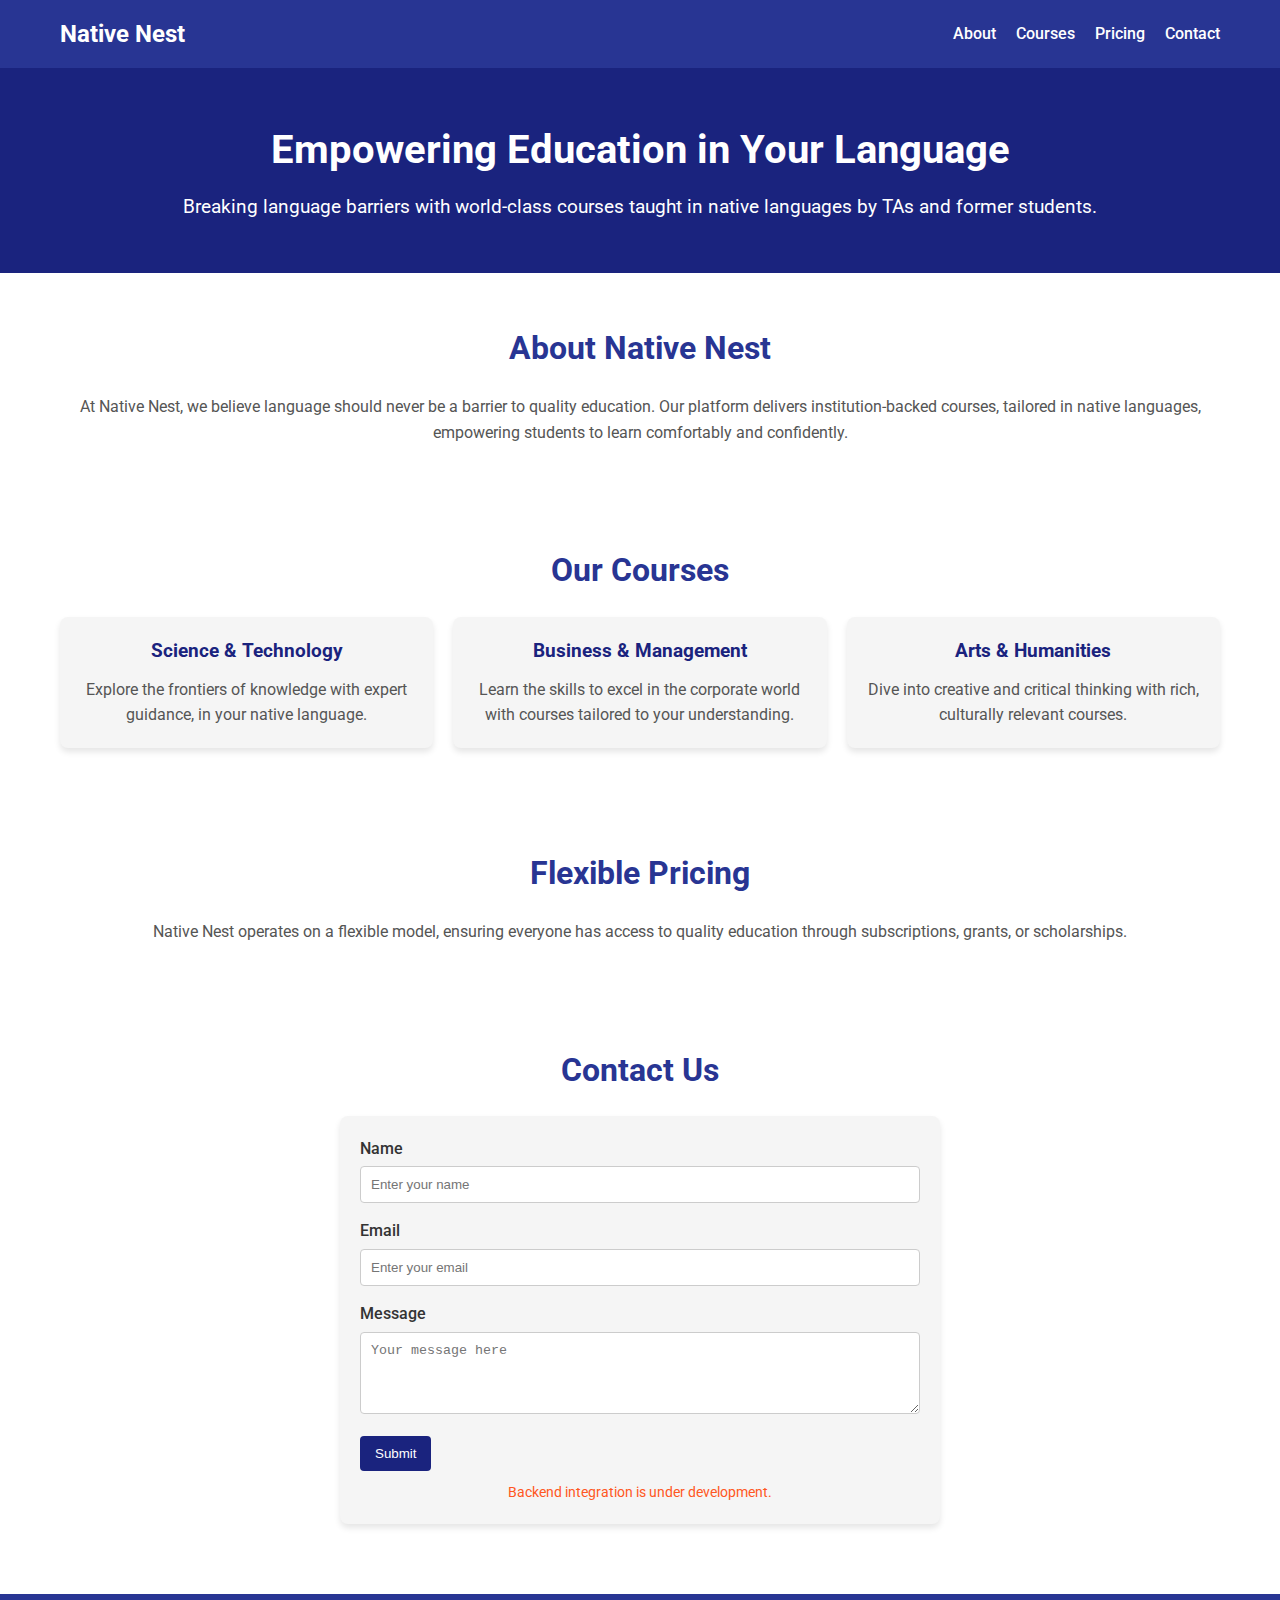
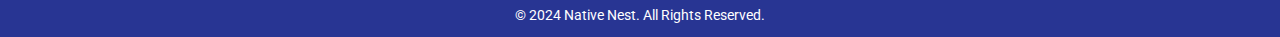
==== commit 2f743d21: "Update index.html" ====
--- a/index.html
+++ b/index.html
@@ -5,9 +5,10 @@
     <meta name="viewport" content="width=device-width, initial-scale=1.0">
     <title>Native Nest</title>
     <link rel="stylesheet" href="styles.css">
+    <link href="https://fonts.googleapis.com/css2?family=Roboto:wght@400;500;700&display=swap" rel="stylesheet">
 </head>
 <body>
-    <!-- Header -->
+    <!-- Header Section -->
     <header class="header">
         <div class="container">
             <div class="logo">Native Nest</div>
@@ -22,36 +23,51 @@
         </div>
     </header>
 
+    <!-- Hero Section -->
+    <section class="hero">
+        <div class="container">
+            <h1>Empowering Education in Your Language</h1>
+            <p>Breaking language barriers with world-class courses taught in native languages by TAs and former students.</p>
+        </div>
+    </section>
+
     <!-- About Section -->
-    <section id="about" class="section">
+    <section id="about" class="section about">
         <div class="container">
-            <h2>About Us</h2>
+            <h2>About Native Nest</h2>
             <p>
-                Native Nest bridges the gap in education by offering courses taught in native languages 
-                by experienced teaching assistants and former students. We empower students to learn 
-                effectively without language barriers.
+                At Native Nest, we believe language should never be a barrier to quality education. Our platform delivers institution-backed courses, tailored in native languages, empowering students to learn comfortably and confidently.
             </p>
         </div>
     </section>
 
     <!-- Courses Section -->
-    <section id="courses" class="section">
+    <section id="courses" class="section courses">
         <div class="container">
             <h2>Our Courses</h2>
-            <p>
-                We provide courses across diverse fields, each aligned with institutional curricula, 
-                tailored for students who prefer learning in their native languages.
-            </p>
+            <div class="grid">
+                <div class="card">
+                    <h3>Science & Technology</h3>
+                    <p>Explore the frontiers of knowledge with expert guidance, in your native language.</p>
+                </div>
+                <div class="card">
+                    <h3>Business & Management</h3>
+                    <p>Learn the skills to excel in the corporate world with courses tailored to your understanding.</p>
+                </div>
+                <div class="card">
+                    <h3>Arts & Humanities</h3>
+                    <p>Dive into creative and critical thinking with rich, culturally relevant courses.</p>
+                </div>
+            </div>
         </div>
     </section>
 
     <!-- Pricing Section -->
-    <section id="pricing" class="section">
+    <section id="pricing" class="section pricing">
         <div class="container">
-            <h2>Pricing</h2>
+            <h2>Flexible Pricing</h2>
             <p>
-                Native Nest operates on a flexible model including subscriptions, grants, and scholarships, 
-                ensuring affordability for all students.
+                Native Nest operates on a flexible model, ensuring everyone has access to quality education through subscriptions, grants, or scholarships.
             </p>
         </div>
     </section>
@@ -62,25 +78,29 @@
             <h2>Contact Us</h2>
             <form>
                 <div class="form-group">
-                    <label for="name">Name:</label>
+                    <label for="name">Name</label>
                     <input type="text" id="name" name="name" placeholder="Enter your name" required>
                 </div>
                 <div class="form-group">
-                    <label for="email">Email:</label>
+                    <label for="email">Email</label>
                     <input type="email" id="email" name="email" placeholder="Enter your email" required>
                 </div>
                 <div class="form-group">
-                    <label for="message">Message:</label>
-                    <textarea id="message" name="message" rows="4" placeholder="Write your message here" required></textarea>
+                    <label for="message">Message</label>
+                    <textarea id="message" name="message" rows="4" placeholder="Your message here" required></textarea>
                 </div>
-                <button type="submit">Submit</button>
+                <button type="submit" disabled>Submit</button>
+                <p class="form-notice">Backend integration is under development.</p>
             </form>
         </div>
     </section>
 
     <!-- Footer -->
     <footer class="footer">
-        <p>&copy; 2024 Native Nest. All Rights Reserved.</p>
+        <div class="container">
+            <p>&copy; 2024 Native Nest. All Rights Reserved.</p>
+        </div>
     </footer>
 </body>
 </html>
+
--- a/styles.css
+++ b/styles.css
@@ -3,152 +3,158 @@
     margin: 0;
     padding: 0;
     box-sizing: border-box;
-    font-family: 'Arial', sans-serif;
 }
 
 body {
+    font-family: 'Roboto', sans-serif;
+    line-height: 1.6;
     color: #333;
-    line-height: 1.6;
-    font-size: 16px;
-    background-color: #f9f9f9;
 }
 
-/* Header Styles */
+/* Header */
 .header {
-    background: linear-gradient(to right, #4CAF50, #2E8B57);
+    background-color: #283593;
     color: #fff;
-    padding: 1rem 0;
-    box-shadow: 0px 2px 5px rgba(0, 0, 0, 0.1);
-    position: sticky;
-    top: 0;
-    z-index: 1000;
+    padding: 15px 0;
 }
 
 .header .container {
     display: flex;
     justify-content: space-between;
     align-items: center;
+    max-width: 1200px;
+    margin: auto;
+    padding: 0 20px;
 }
 
-.logo {
-    font-size: 1.8rem;
-    font-weight: bold;
+.header .logo {
+    font-size: 1.5rem;
+    font-weight: 700;
 }
 
-.nav-links {
+.header .nav-links {
     list-style: none;
     display: flex;
-    gap: 1.5rem;
+    gap: 20px;
 }
 
-.nav-links a {
+.header .nav-links a {
     color: #fff;
     text-decoration: none;
-    font-size: 1rem;
+    font-weight: 500;
     transition: color 0.3s;
 }
 
-.nav-links a:hover {
-    color: #e0e0e0;
+.header .nav-links a:hover {
+    color: #ffab40;
 }
 
-/* Section Styles */
-.section {
-    padding: 4rem 1rem;
+/* Hero Section */
+.hero {
+    background: #1a237e;
+    color: #fff;
+    text-align: center;
+    padding: 50px 20px;
 }
 
-.container {
+.hero h1 {
+    font-size: 2.5rem;
+    margin-bottom: 10px;
+}
+
+.hero p {
+    font-size: 1.2rem;
+}
+
+/* Sections */
+.section {
+    padding: 50px 20px;
     max-width: 1200px;
     margin: auto;
-    padding: 0 1rem;
 }
 
-/* About, Courses, Pricing */
-h2 {
+.section h2 {
     font-size: 2rem;
-    margin-bottom: 1rem;
-    color: #2E8B57;
+    margin-bottom: 20px;
+    color: #283593;
     text-align: center;
-    font-weight: bold;
 }
 
-p {
-    font-size: 1.1rem;
-    margin-bottom: 1rem;
+.section p {
     text-align: center;
+    font-size: 1rem;
     color: #555;
+}
+
+/* Courses Grid */
+.courses .grid {
+    display: grid;
+    grid-template-columns: repeat(auto-fit, minmax(300px, 1fr));
+    gap: 20px;
+    margin-top: 20px;
+}
+
+.courses .card {
+    background: #f5f5f5;
+    padding: 20px;
+    border-radius: 8px;
+    text-align: center;
+    box-shadow: 0 4px 6px rgba(0, 0, 0, 0.1);
+}
+
+.courses .card h3 {
+    margin-bottom: 10px;
+    color: #1a237e;
 }
 
 /* Contact Form */
 .contact form {
     max-width: 600px;
-    margin: 2rem auto;
-    background: #fff;
-    padding: 2rem;
-    border-radius: 10px;
-    box-shadow: 0 4px 8px rgba(0, 0, 0, 0.1);
+    margin: 20px auto;
+    background: #f5f5f5;
+    padding: 20px;
+    border-radius: 8px;
+    box-shadow: 0 4px 6px rgba(0, 0, 0, 0.1);
 }
 
 .contact .form-group {
-    margin-bottom: 1rem;
+    margin-bottom: 15px;
 }
 
-.contact label {
+.contact .form-group label {
     display: block;
-    font-size: 1rem;
-    font-weight: bold;
-    margin-bottom: 0.5rem;
-    color: #333;
+    margin-bottom: 5px;
+    font-weight: 500;
 }
 
-.contact input, .contact textarea {
+.contact .form-group input,
+.contact .form-group textarea {
     width: 100%;
-    padding: 0.75rem;
-    border: 1px solid #ddd;
-    border-radius: 5px;
-    font-size: 1rem;
-    outline: none;
-    transition: border-color 0.3s;
-}
-
-.contact input:focus, .contact textarea:focus {
-    border-color: #4CAF50;
+    padding: 10px;
+    border: 1px solid #ccc;
+    border-radius: 4px;
 }
 
 .contact button {
-    width: 100%;
-    padding: 0.75rem;
-    font-size: 1rem;
+    background: #1a237e;
     color: #fff;
-    background: #4CAF50;
     border: none;
-    border-radius: 5px;
-    cursor: pointer;
-    transition: background-color 0.3s;
+    padding: 10px 15px;
+    border-radius: 4px;
+    cursor: not-allowed;
 }
 
-.contact button:hover {
-    background: #2E8B57;
+.contact .form-notice {
+    margin-top: 10px;
+    font-size: 0.9rem;
+    color: #ff5722;
 }
 
 /* Footer */
 .footer {
-    background: #2E8B57;
+    background: #283593;
     color: #fff;
     text-align: center;
-    padding: 1rem 0;
-    margin-top: 2rem;
+    padding: 10px 20px;
     font-size: 0.9rem;
 }
-
-/* Media Queries */
-@media (max-width: 768px) {
-    .nav-links {
-        flex-direction: column;
-        align-items: center;
-    }
-
-    .nav-links a {
-        font-size: 0.9rem;
-    }
-}
